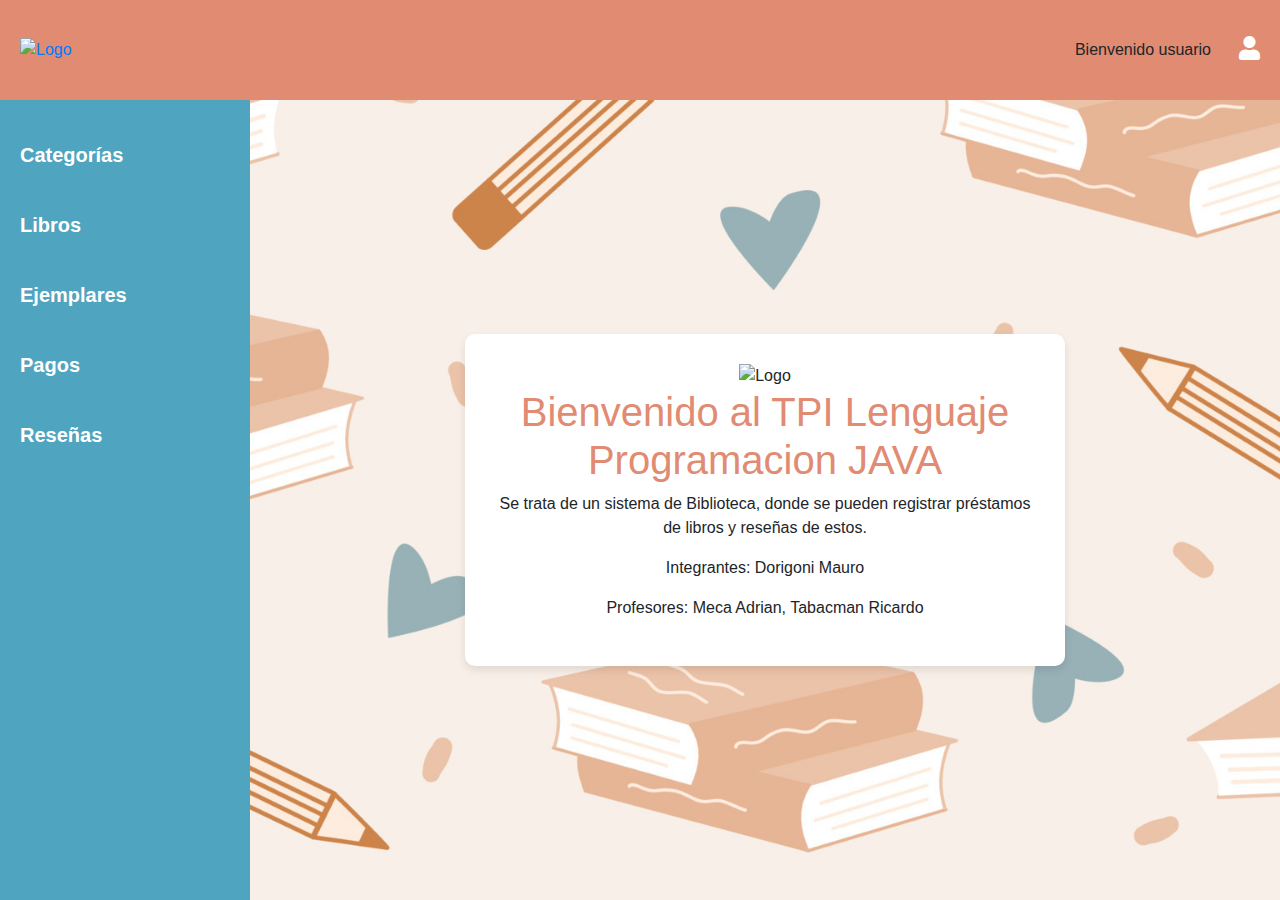
==== TPI/Frontend/dashboard.html @ 7f9c38aa "Dashboard de admin con alta de catewgoria (imagen no se guarda)" ====
<!DOCTYPE html>
<html lang="es">
<head>
    <meta charset="UTF-8">
    <meta name="viewport" content="width=device-width, initial-scale=1.0">
    <title>Página de Inicio</title>
    <link href="//maxcdn.bootstrapcdn.com/bootstrap/4.1.1/css/bootstrap.min.css" rel="stylesheet" id="bootstrap-css">
    <script src="//cdnjs.cloudflare.com/ajax/libs/jquery/3.2.1/jquery.min.js"></script>
    <script src="//maxcdn.bootstrapcdn.com/bootstrap/4.1.1/js/bootstrap.min.js"></script>
    <link rel="stylesheet" href="assets/CSS/general.css">
    <link rel="stylesheet" href="https://cdnjs.cloudflare.com/ajax/libs/font-awesome/5.15.3/css/all.min.css">

    <style>
        body {
            background-color: #f8f9fa;
            margin: 0;
            padding: 0;
        }

        .header {
            display: flex;
            justify-content: space-between;
            align-items: center;
            padding: 20px;
            background-color: #e08b72;
            height: 100px;
        }

        .header img {
            height: 50px;
        }

        .nav-links {
            margin-left: auto;
            display: flex;
            align-items: center;
        }

        .nav-links a {
            color: white;
            margin-left: 20px;
            text-decoration: none;
            font-weight: bold;
        }

        .nav-links .user-icon {
            display: flex;
            align-items: center;
        }

        .nav-links i {
            margin-left: 8px;
            font-size: 1.5rem;
        }

        .container-fluid {
            display: flex;
            height: calc(100vh - 100px); /* Full height minus header */
            padding: 0;
            margin: 0;
        }

        .sidebar {
            width: 250px;
            background-color: #4FA5BF;
            padding-top: 20px;
            display: flex;
            flex-direction: column;
            height: calc(100vh - 100px); /* Height minus header */
            position: fixed;
            top: 100px; /* Start sidebar just below the header */
            left: 0;
            bottom: 0;
        }

        .sidebar a {
            color: white;
            padding: 20px;
            font-size: 1.25rem;
            text-decoration: none;
            display: block;
            font-weight: bold;
            transition: background-color 0.3s ease;
        }

        .sidebar a:hover {
            background-color: #3C7D93; /* Darker shade of #4FA5BF */
        }

        .dropdown-container {
            display: none;
            background-color: #3C7D93; /* Slightly darker for dropdown */
            padding-left: 20px;
        }

        .dropdown-container a {
            padding: 10px 20px;
            font-size: 1rem;
        }

        .sidebar .dropdown-btn {
            cursor: pointer;
        }

        .main-content {
            margin-left: 250px;
            flex-grow: 1;
            display: flex;
            justify-content: center;
            align-items: center;
            text-align: center;
            padding: 20px;
        }

        .info-box {
            background-color: white;
            padding: 30px;
            border-radius: 10px;
            box-shadow: 0 4px 8px rgba(0, 0, 0, 0.1);
            max-width: 600px;
            margin: 20px;
        }

        .info-box h1 {
            color: #e08b72;
        }
    </style>
</head>
<body>
    <!-- Header -->
    <div class="header">
        <a href="<%=request.getContextPath()%>/index.jsp">
            <img src="assets/logojavabiblioteca.jpg" alt="Logo">
        </a>
        <div class="nav-links">
            <div class="user-icon">
                <span>Bienvenido usuario</span>
                <a href="#"><i class="fas fa-user"></i></a>
            </div>
        </div>
    </div>

    <!-- Container with Sidebar and Main Content -->
    <div class="container-fluid">
        <!-- Sidebar -->
        <div class="sidebar">
            <a href="#" class="dropdown-btn">Categorías</a>
            <div class="dropdown-container">
                <a href="#">Subcategoría 1</a>
                <a href="#">Subcategoría 2</a>
                <a href="#">Subcategoría 3</a>
            </div>
            <a href="#" class="dropdown-btn">Libros</a>
            <div class="dropdown-container">
                <a href="#">Subopción 1</a>
                <a href="#">Subopción 2</a>
                <a href="#">Subopción 3</a>
            </div>
            <a href="#" class="dropdown-btn">Ejemplares</a>
            <div class="dropdown-container">
                <a href="#">Subopción 1</a>
                <a href="#">Subopción 2</a>
                <a href="#">Subopción 3</a>
            </div>
            <a href="#" class="dropdown-btn">Pagos</a>
            <div class="dropdown-container">
                <a href="#">Subopción 1</a>
                <a href="#">Subopción 2</a>
                <a href="#">Subopción 3</a>
            </div>
            <a href="#" class="dropdown-btn">Reseñas</a>
            <div class="dropdown-container">
                <a href="#">Subopción 1</a>
                <a href="#">Subopción 2</a>
                <a href="#">Subopción 3</a>
            </div>
        </div>

        <!-- Main Content -->
        <div class="main-content">
            <div class="info-box">
                <img src="assets/logojavabiblioteca.jpg" alt="Logo">
                <h1>Bienvenido al TPI Lenguaje Programacion JAVA</h1>
                <p>Se trata de un sistema de Biblioteca, donde se pueden registrar préstamos de libros y reseñas de estos.</p>
                <p>Integrantes: Dorigoni Mauro</p>
                <p>Profesores: Meca Adrian, Tabacman Ricardo</p>
            </div>
        </div>
    </div>

    <script>
        var dropdown = document.getElementsByClassName("dropdown-btn");
        var i;

        for (i = 0; i < dropdown.length; i++) {
            dropdown[i].addEventListener("click", function() {
                this.classList.toggle("active");
                var dropdownContent = this.nextElementSibling;
                if (dropdownContent.style.display === "block") {
                    dropdownContent.style.display = "none";
                } else {
                    dropdownContent.style.display = "block";
                }
            });
        }
    </script>
</body>
</html>
---- TPI/Frontend/assets/CSS/general.css ----
body {
    background-image: url('../backround-image-books.jpg');
    background-size: cover;
    background-position: center;
    margin: 0;
    padding: 0;
    height: 100vh;
}
#login .container #login-row #login-column #login-box {
    margin-top: 120px;
    max-width: 600px;
    border: 2px solid #e08b72;
    background-color: #ffffff;
    padding: 20px;
    box-sizing: border-box;
}
#login .container #login-row #login-column #login-box #login-form {
    display: flex;
    flex-direction: column;
}
#login .container #login-row #login-column #login-box #login-form .form-group {
    margin-bottom: 1rem;
}
#login .container #login-row #login-column #login-box #login-form .form-group:last-child {
    display: flex;
    justify-content: space-between;
    align-items: center;
}
#login .container #login-row #login-column #login-box #login-form #register-link {
    margin-top: 0;
}
.text-info {
    color: #e08b72 !important;
}
.btn-custom {
    background-color: #e08b72;
    border: none;
    color: #ffffff;
}
.btn-custom:hover {
    background-color: #d07a5a; 
}
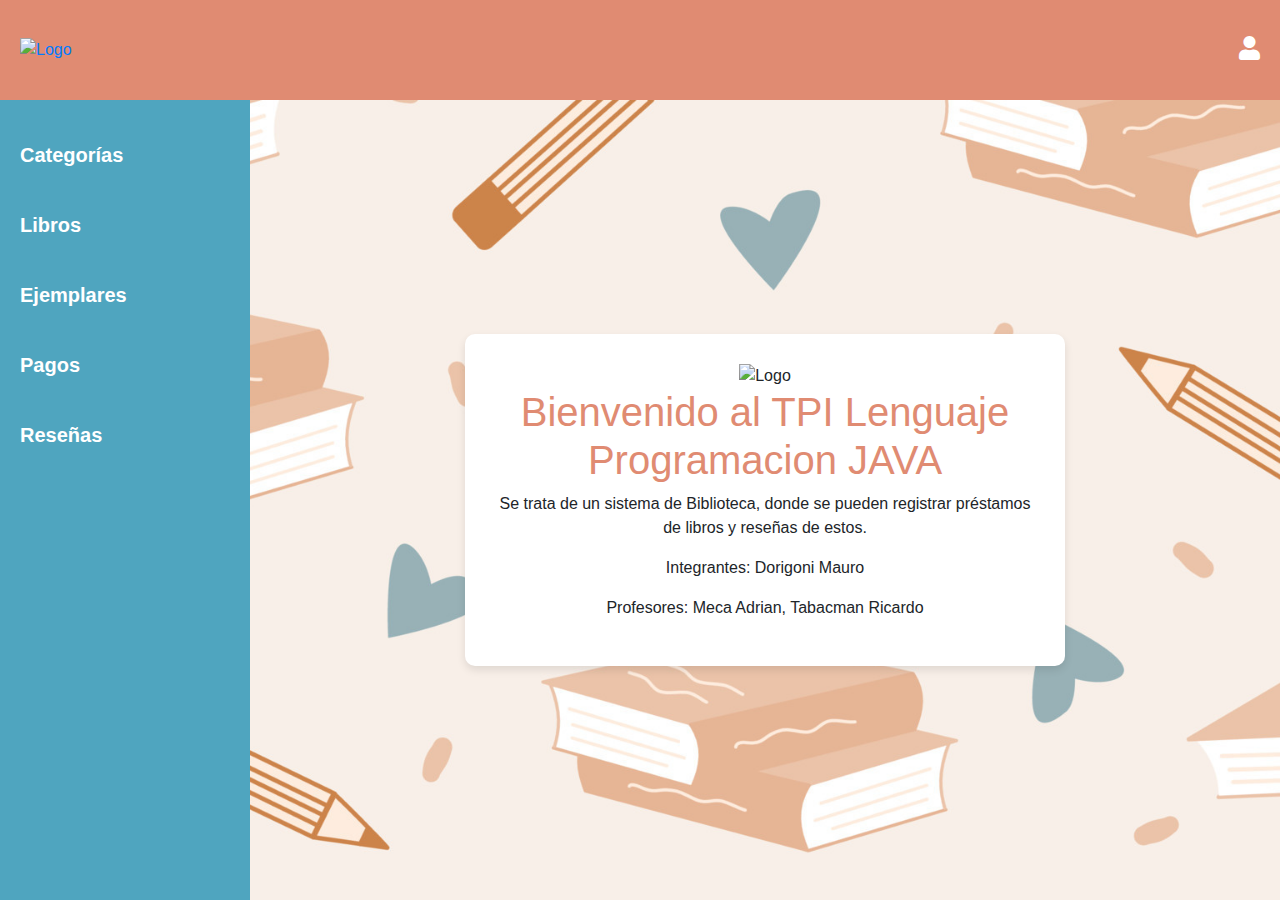
==== commit 95c7f6ee: "Modal pagina registro" ====
--- a/TPI/Frontend/dashboard.html
+++ b/TPI/Frontend/dashboard.html
@@ -128,7 +128,7 @@
 </head>
 <body>
     <!-- Header -->
-    <div class="header">
+    <div class="header" style="color: #e08b72;">
         <a href="<%=request.getContextPath()%>/index.jsp">
             <img src="assets/logojavabiblioteca.jpg" alt="Logo">
         </a>
